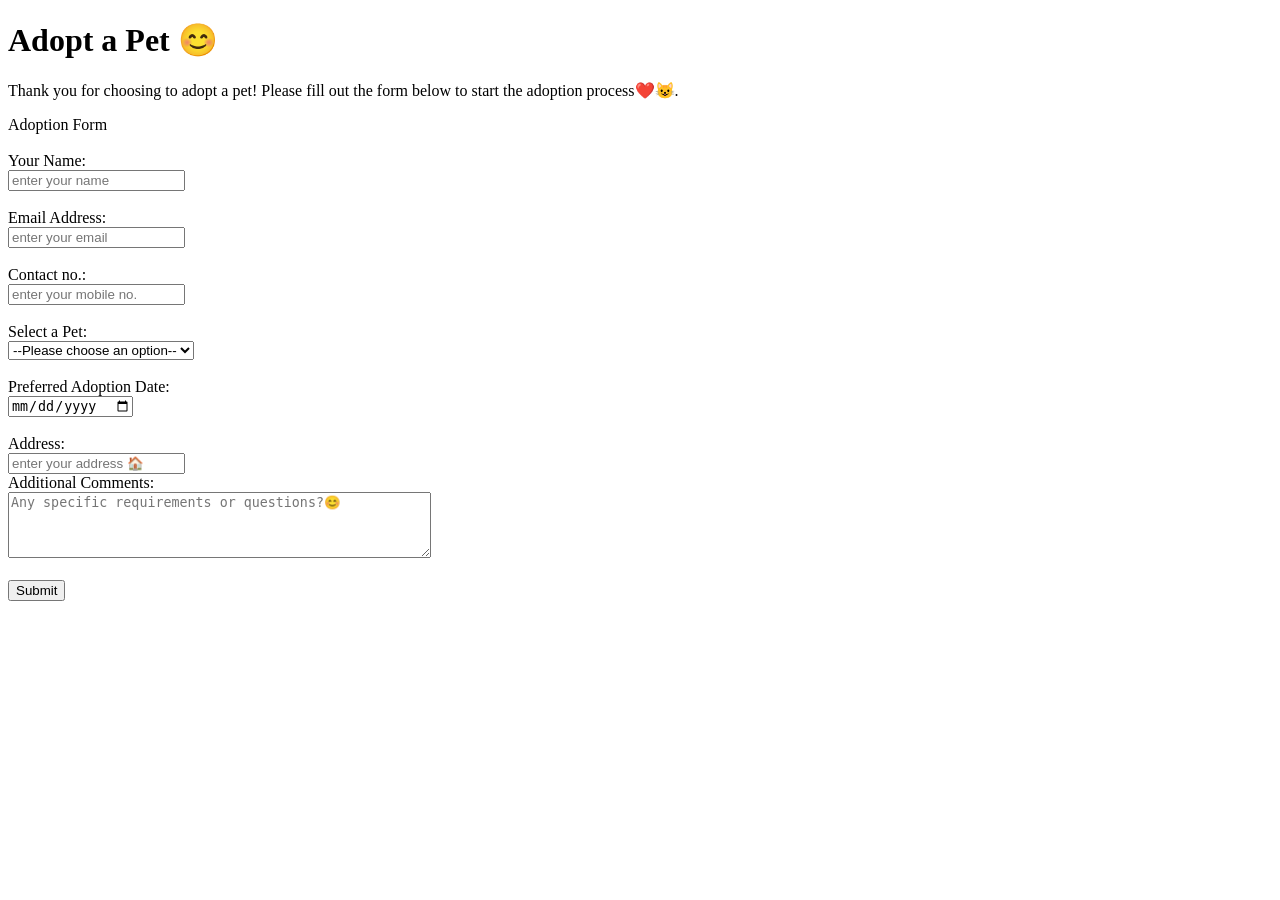
==== adopt.html @ af474e7d "css removed" ====
<!DOCTYPE html>
<html lang="en">
<head>
    <meta charset="UTF-8">
    <meta name="viewport" content="width=device-width, initial-scale=1.0">
    <title>Your Furry Friend</title>
    
</head>
<body>
    <h1>Adopt a Pet 😊</h1>
    <p>Thank you for choosing to adopt a pet! Please fill out the form below to start the adoption process❤️😺.</p>
    <form fieldset>
        <label class="f">Adoption Form</label><br><br>
        <label>Your Name:</label><br>
        <input type="text" id="name" name="name" placeholder="enter your name" required><br><br>

        <label >Email Address:</label><br>
        <input type="email" id="email" name="email" placeholder="enter your email" required><br><br>

        <label>Contact no.:</label><br>
        <input type="text" id="cont" name="contact no." placeholder="enter your mobile no." required> <br><br>

        <label>Select a Pet:</label><br>
        <select id="pet" required>
            <option value="">--Please choose an option--</option>
            <option value="dog">Dog🐶</option>
            <option value="cat">Cat😺</option>
            <option value="rabbit">Rabbit🐰</option>
            <option value="hamster">Hamster🐹</option>
        </select><br><br>
        
        <label>Preferred Adoption Date:</label><br>
        <input type="date" id="adoption-date" name="adoption-date" required><br><br>

        <label>Address:</label><br>
        <input type="text" id="address" name="address" placeholder="enter your address 🏠" required><br>

        <label>Additional Comments:</label><br>
        <textarea id="comments" name="comments" rows="4" cols="50" placeholder="Any specific requirements or questions?😊"></textarea><br><br>    

        <button class="btn" type="submit">Submit</button>
    </form>
</body>
</html>
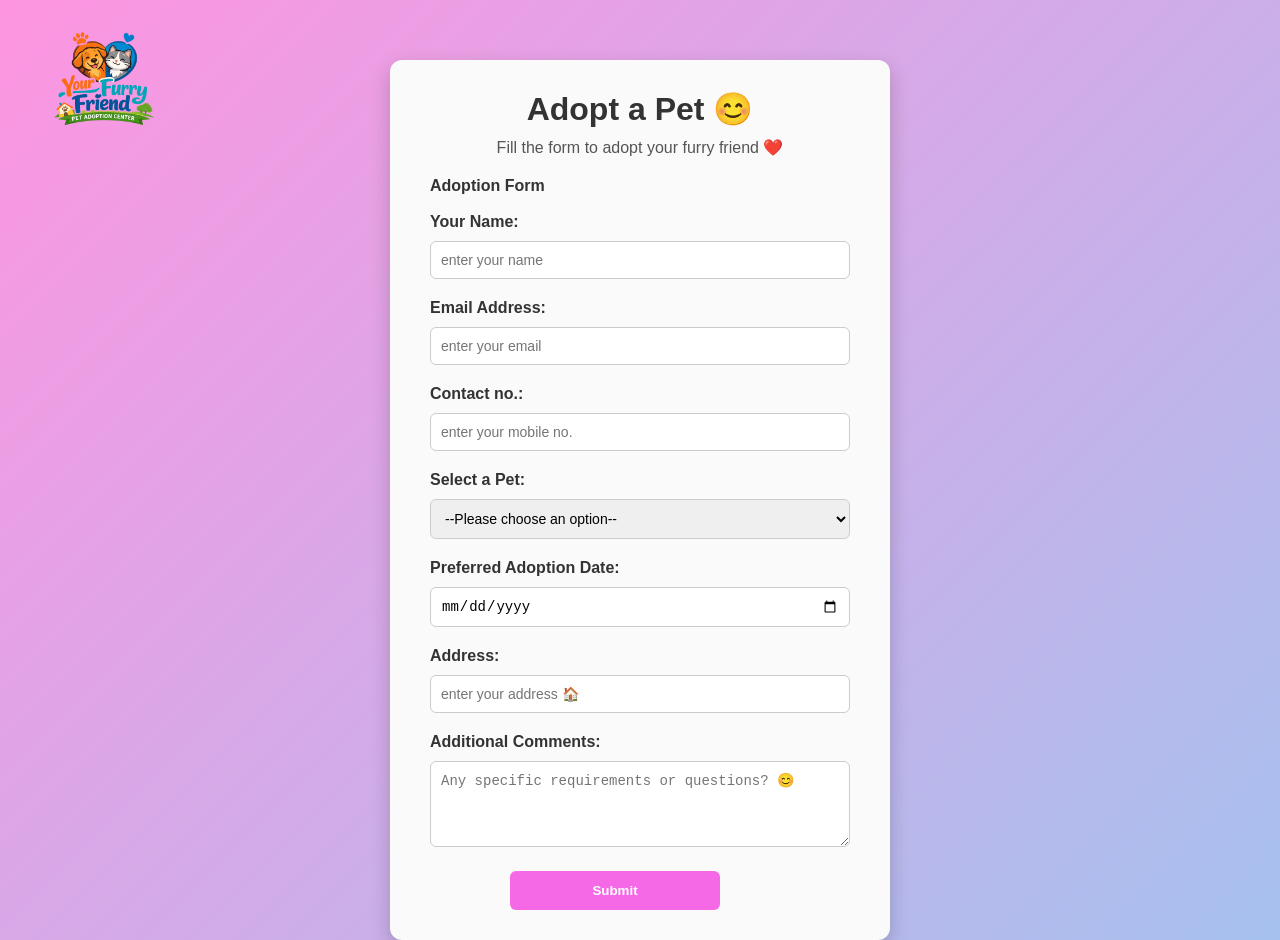
==== commit 221da8f3: "happy message added" ====
--- a/adopt.html
+++ b/adopt.html
@@ -1,44 +1,54 @@
 <!DOCTYPE html>
 <html lang="en">
 <head>
-    <meta charset="UTF-8">
-    <meta name="viewport" content="width=device-width, initial-scale=1.0">
-    <title>Your Furry Friend</title>
-    
+  <meta charset="UTF-8">
+  <meta name="viewport" content="width=device-width, initial-scale=1.0">
+  <title>Your Furry Friend</title>
+  <link rel="stylesheet" href="style.css">
 </head>
-<body>
-    <h1>Adopt a Pet 😊</h1>
-    <p>Thank you for choosing to adopt a pet! Please fill out the form below to start the adoption process❤️😺.</p>
-    <form fieldset>
+<body onload="checkLogin()">
+    <div class="auth-header">
+    <img src="pet-adoption-center.png" alt="Furry Friend Logo" class="auth-logo">
+  </div>
+  <div class="adopt-center">
+    <div class="adopt-container">
+      <h1>Adopt a Pet 😊</h1>
+      <p>Fill the form to adopt your furry friend ❤️</p>
+
+      <form>
         <label class="f">Adoption Form</label><br><br>
+
         <label>Your Name:</label><br>
-        <input type="text" id="name" name="name" placeholder="enter your name" required><br><br>
+        <input type="text" id="name" name="name" placeholder="enter your name" required><br>
 
-        <label >Email Address:</label><br>
-        <input type="email" id="email" name="email" placeholder="enter your email" required><br><br>
+        <label>Email Address:</label><br>
+        <input type="email" id="email" name="email" placeholder="enter your email" required><br>
 
         <label>Contact no.:</label><br>
-        <input type="text" id="cont" name="contact no." placeholder="enter your mobile no." required> <br><br>
+        <input type="text" id="cont" name="contact no." placeholder="enter your mobile no." required><br>
 
         <label>Select a Pet:</label><br>
         <select id="pet" required>
-            <option value="">--Please choose an option--</option>
-            <option value="dog">Dog🐶</option>
-            <option value="cat">Cat😺</option>
-            <option value="rabbit">Rabbit🐰</option>
-            <option value="hamster">Hamster🐹</option>
-        </select><br><br>
-        
+          <option value="">--Please choose an option--</option>
+          <option value="dog">Dog 🐶</option>
+          <option value="cat">Cat 😺</option>
+          <option value="rabbit">Rabbit 🐰</option>
+          <option value="hamster">Hamster 🐹</option>
+        </select><br>
+
         <label>Preferred Adoption Date:</label><br>
-        <input type="date" id="adoption-date" name="adoption-date" required><br><br>
+        <input type="date" id="adoption-date" name="adoption-date" required><br>
 
         <label>Address:</label><br>
         <input type="text" id="address" name="address" placeholder="enter your address 🏠" required><br>
 
         <label>Additional Comments:</label><br>
-        <textarea id="comments" name="comments" rows="4" cols="50" placeholder="Any specific requirements or questions?😊"></textarea><br><br>    
+        <textarea id="comments" name="comments" rows="4" cols="50" placeholder="Any specific requirements or questions? 😊"></textarea><br>
 
-        <button class="btn" type="submit">Submit</button>
-    </form>
+        <button class="adopt-btn" type="submit">Submit</button>
+      </form>
+    </div>
+  </div>
+  <script src="script.js"></script>
 </body>
 </html>
--- a/style.css
+++ b/style.css
@@ -0,0 +1,397 @@
+* {
+  margin: 0;
+  padding: 0;
+  box-sizing: border-box;
+}
+
+body {
+  font-family: Arial, sans-serif;
+  background: linear-gradient(135deg, rgb(254, 149, 225), rgb(166, 193, 238));
+  display: flex;
+  flex-direction: column;
+  min-height: 100vh;
+  align-items: center;
+}
+.index-header {
+  width: 100%;
+  display: flex;
+  justify-content: space-between;
+  align-items: center;
+  padding: 15px 40px;
+}
+
+.index-logo {
+  display: flex;
+  align-items: center;
+}
+
+.index-logo-img {
+  height: 150px;
+  margin-right: 150px;
+}
+
+.index-site-title {
+  font-size: 26px;
+  font-weight: bold;
+  margin-left: 300px;
+}
+
+.index-header-right {
+  display: flex;
+  align-items: center;
+  gap: 15px;
+}
+
+.index-search-box {
+  background: white;
+  padding: 5px 10px;
+  border-radius: 20px;
+  width: 300px;
+}
+
+.index-search-box input {
+  border: none;
+  outline: none;
+  padding: 8px;
+}
+
+/* Buttons */
+.index-btn {
+  padding: 8px 14px;
+  border-radius: 10px;
+  border: none;
+  cursor: pointer;
+  font-weight: bold;
+}
+
+.index-login {
+  background: white;
+  border: 1px solid #333;
+}
+
+.index-signup {
+  background: #ff6f91;
+  color: white;
+}
+
+/* Welcome */
+.index-welcome {
+  text-align: center;
+  margin-top: 30px;
+}
+
+/* Main box center */
+.index-container {
+  display: flex;
+  justify-content: center;
+  width: 100%;
+  margin-top: 40px;
+}
+
+.index-box {
+  background: #f1f1f1;
+  width: 80%;
+  max-width: 750px;
+  padding: 25px;
+  border-radius: 15px;
+  margin-top: 20px;
+  box-shadow: 0 5px 15px rgba(0,0,0,0.2);
+}
+
+/* Sections */
+.index-section {
+  text-align: center;
+  margin-top: 20px;
+}
+
+.index-section h2 {
+  color: #ff5c8a;
+  margin-bottom: 10px;
+}
+
+/* login-signup container */
+.signup-container {
+  background: white;
+  padding: 25px 35px;
+  border-radius: 12px;
+  width: 400px;
+  box-shadow: 0 8px 20px rgba(0,0,0,0.2);
+  text-align: left;
+  margin-top: 40px;
+  animation: dropIn 0.8s ease;
+}
+@keyframes dropIn {
+  from {
+    opacity: 0;
+    transform: translateY(-20px);
+  }
+  to {
+    opacity: 1;
+    transform: translateY(0);
+  }
+}
+
+.signup-container h1 {
+  text-align: center;
+  margin-bottom: 20px;
+  color: #333;
+}
+
+.signup-container input,
+.signup-container select {
+  width: 100%;
+  padding: 10px;
+  margin: 10px 0 20px 0;
+  border-radius: 6px;
+  border: 1px solid #ccc;
+  font-size: 14px;
+}
+
+.signup-container .btn5 {
+  display: block;
+  width: 100%;
+  padding: 12px;
+  background: #ff63ed;
+  color: white;
+  border: none;
+  border-radius: 6px;
+  cursor: pointer;
+  font-weight: bold;
+  transition: 0.3s ease;
+}
+
+.signup-container .btn5:hover {
+  background: #c848a6;
+  transform: scale(1.03);
+}
+
+.signup-container p {
+  text-align: center;
+  margin-top: 15px;
+}
+
+.login {
+  background: white;
+  padding: 25px 35px;
+  border-radius: 12px;
+  width: 400px;
+  box-shadow: 0 8px 20px rgba(0,0,0,0.2);
+  text-align: left;
+  margin-top: 40px;
+  animation: dropIn 0.8s ease;
+}
+@keyframes dropIn {
+  from {
+    opacity: 0;
+    transform: translateY(-20px);
+  }
+  to {
+    opacity: 1;
+    transform: translateY(0);
+  }
+  
+}
+
+.login h1 {
+  text-align: center;
+  margin-bottom: 20px;
+  color: #333;
+}
+
+.login input {
+  width: 100%;
+  padding: 10px;
+  margin: 10px 0 20px 0;
+  border-radius: 6px;
+  border: 1px solid #ccc;
+  font-size: 14px;
+}
+
+.login .btn {
+  display: block;
+  width: 100%;
+  padding: 12px;
+  background: #f76ecc;
+  color: white;
+  border: none;
+  border-radius: 6px;
+  cursor: pointer;
+  font-weight: bold;
+  transition: 0.3s ease;
+  text-align: center;
+  text-decoration: none;
+}
+
+.login .btn:hover {
+  background: #c8488c;
+  transform: scale(1.03);
+}
+
+.login p {
+  text-align: center;
+  margin-top: 15px;
+}
+
+.auth-header {
+  width: 100%;
+  display: flex;
+  align-items: center;
+  padding: 15px 30px;
+  position: absolute; 
+  top: 0;
+  left: 0;
+}
+
+.auth-logo {
+  height: 150px;
+  width: 150px;
+}
+.auth-header h1 {
+  font-size: 28px;
+  font-weight: bold;
+  margin-left: 15px;
+  text-shadow: 2px 2px 4px rgba(0, 0, 0, 0.3);
+}
+/* home page */
+.home-title {
+  text-align: center;
+  margin: 30px 0;
+  font-size: 32px;
+  font-weight: bold;
+  color: #333;
+  text-shadow: 1px 1px 4px rgba(0,0,0,0.2);
+}
+
+.home-main-box {
+  display: flex;
+  flex-wrap: wrap;
+  justify-content: center;
+  gap: 25px;
+  width: 90%;
+  max-width: 1200px;
+  margin: 20px auto 40px auto;
+}
+
+.home-pet-box {
+  width: 250px;
+  height: 500px;
+  background: rgb(245, 182, 226);
+  border-radius: 12px;
+  box-shadow: 0 6px 15px rgba(0,0,0,0.15);
+  overflow: hidden;
+  transition: transform 0.3s ease;
+}
+
+.home-pet-box:hover {
+  transform: translateY(-5px);
+}
+
+.home-pet-box img {
+  width: 100%;
+  height: 200px;
+  object-fit: cover;
+}
+
+.home-info-box {
+  padding: 15px;
+  text-align: left;
+}
+
+.home-info-box p {
+  text-align: center;
+  font-weight: 500;
+  color: #333;
+  font-size: 17px;
+}
+
+.home-btn {
+  display: flex;
+  justify-content: center;
+  margin-top: 100px;
+  margin-left: 50px;
+  background: #ff6eff;
+  color: black;
+  border: none;
+  border-radius: 6px;
+  padding: 8px 12px;
+  cursor: pointer;
+  transition: 0.3s ease;
+}
+
+.home-btn:hover {
+  background: #ac3396;
+}
+/* adopt page */
+.adopt-center {
+  display: flex;
+  justify-content: center;
+  align-items: flex-start;
+  min-height: 100vh;
+  padding-top: 60px;
+}
+
+.adopt-container {
+  background: rgb(250, 250, 250);
+  padding: 30px 40px;
+  border-radius: 12px;
+  width: 500px;
+  box-shadow: 0 8px 20px rgba(0,0,0,0.2);
+  animation: fadeIn 0.8s ease;
+}
+
+@keyframes fadeIn {
+  from { opacity: 0; transform: translateY(-20px);
+   }
+
+  to { opacity: 1; transform: translateY(0);
+   }
+}
+
+.adopt-container h1 {
+  text-align: center;
+  margin-bottom: 10px;
+  color: #333;
+}
+
+.adopt-container p {
+  text-align: center;
+  margin-bottom: 20px;
+  color: #555;
+}
+
+.adopt-container label {
+  font-weight: bold;
+  color: #333;
+}
+
+.adopt-container input,
+.adopt-container select,
+.adopt-container textarea {
+  width: 100%;
+  padding: 10px;
+  margin: 10px 0 20px 0;
+  border-radius: 6px;
+  border: 1px solid #ccc;
+  font-size: 14px;
+}
+
+.adopt-btn {
+  display: block;
+  width: 50%;
+  margin-left: 80px;
+  padding: 12px;
+  background: #f569e7;
+  color: white;
+  border: none;
+  border-radius: 6px;
+  cursor: pointer;
+  font-weight: bold;
+  transition: 0.3s ease;
+}
+
+.adopt-container .adopt-btn:hover {
+  background: #c13aa3;
+  transform: scale(1.03);
+}
+
+/* Header */
